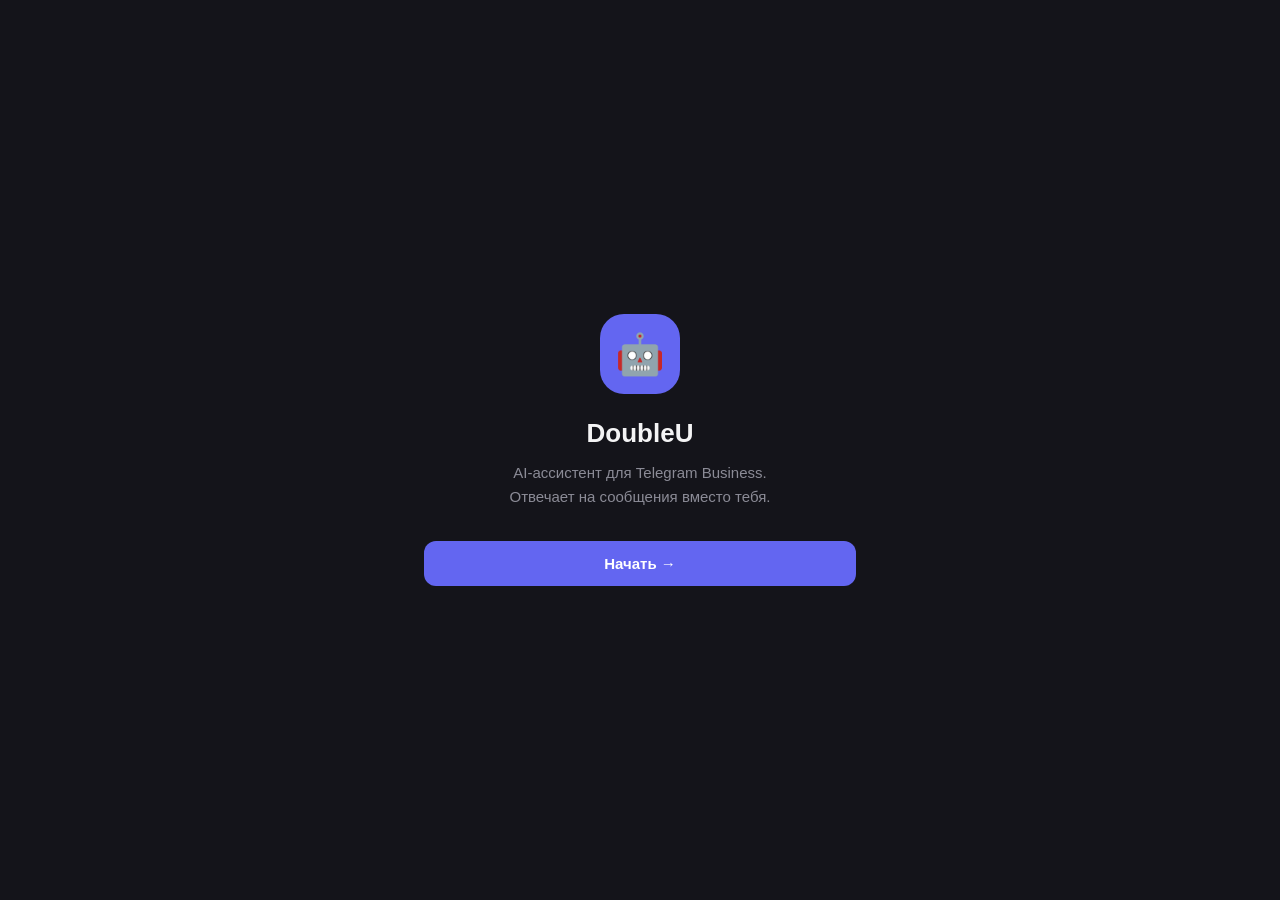
==== miniapp/index.html @ 722510c1 "<feat> init" ====
<!DOCTYPE html>
<html lang="ru">
<head>
  <meta charset="UTF-8">
  <meta name="viewport" content="width=device-width, initial-scale=1.0, viewport-fit=cover">
  <meta name="color-scheme" content="dark light">
  <title>DoubleU</title>
  <link rel="stylesheet" href="/miniapp/styles/main.css">
  <script src="https://telegram.org/js/telegram-web-app.js"></script>
</head>
<body>
  <div id="app"></div>

  <script type="module" src="/miniapp/api/client.js"></script>
  <script type="module" src="/miniapp/screens/welcome.js"></script>
  <script type="module" src="/miniapp/screens/onboarding.js"></script>
  <script type="module" src="/miniapp/screens/chats.js"></script>
  <script type="module" src="/miniapp/screens/chat.js"></script>
  <script type="module" src="/miniapp/screens/settings.js"></script>
  <script type="module" src="/miniapp/screens/add-chat.js"></script>
  <script type="module" src="/miniapp/app.js"></script>
</body>
</html>
---- miniapp/styles/main.css ----
/* DoubleU Mini App — base styles derived from prototypes, mapped to Telegram CSS vars */

:root {
  --bg:        var(--tg-theme-bg-color,        #14141A);
  --bg2:       var(--tg-theme-secondary-bg-color, #1F1F28);
  --text:      var(--tg-theme-text-color,       #F4F4F5);
  --hint:      var(--tg-theme-hint-color,       #8B8B96);
  --link:      var(--tg-theme-link-color,       #6366F1);
  --btn:       var(--tg-theme-button-color,     #6366F1);
  --btn-text:  var(--tg-theme-button-text-color, #FFFFFF);
  --accent:    #6366F1;
  --success:   #10B981;
  --warning:   #F59E0B;
  --danger:    #EF4444;
  --border:    rgba(255,255,255,0.08);
  --radius-lg: 16px;
  --radius-md: 12px;
  --radius-sm: 8px;
}

* { box-sizing: border-box; margin: 0; padding: 0; }

html, body {
  height: 100%;
  background: var(--bg);
  color: var(--text);
  font-family: -apple-system, 'SF Pro Text', 'Segoe UI', sans-serif;
  font-size: 14px;
  line-height: 1.5;
  -webkit-font-smoothing: antialiased;
  overscroll-behavior: none;
}

#app {
  height: 100%;
  display: flex;
  flex-direction: column;
  max-width: 480px;
  margin: 0 auto;
  overflow: hidden;
  position: relative;
}

/* ── Screen container ── */
.screen {
  flex: 1;
  display: flex;
  flex-direction: column;
  overflow: hidden;
  animation: screenIn 200ms ease;
}

@keyframes screenIn {
  from { opacity: 0; transform: translateY(8px); }
  to   { opacity: 1; transform: none; }
}

/* ── Top bar ── */
.topbar {
  display: flex;
  align-items: center;
  padding: 12px 16px;
  gap: 10px;
  flex-shrink: 0;
  border-bottom: 0.5px solid var(--border);
  background: var(--bg);
}

.topbar-title { flex: 1; font-size: 17px; font-weight: 600; }
.topbar-action { background: none; border: none; color: var(--hint); font-size: 14px; cursor: pointer; padding: 4px 8px; border-radius: var(--radius-sm); }
.topbar-action:active { opacity: 0.6; }

.btn-icon {
  background: none; border: none; color: var(--hint); cursor: pointer;
  padding: 6px; border-radius: 50%; display: flex; align-items: center; justify-content: center;
  transition: background 150ms;
}
.btn-icon:active { background: var(--border); }
.btn-icon svg { width: 20px; height: 20px; }

/* ── Scrollable content ── */
.scroll { flex: 1; overflow-y: auto; -webkit-overflow-scrolling: touch; padding-bottom: 20px; }

/* ── Avatar ── */
.avatar {
  border-radius: 50%;
  background: var(--accent);
  display: flex; align-items: center; justify-content: center;
  font-weight: 600; color: #fff; flex-shrink: 0;
  font-size: 13px;
}
.avatar-sm  { width: 36px; height: 36px; font-size: 12px; }
.avatar-md  { width: 44px; height: 44px; font-size: 14px; }
.avatar-lg  { width: 64px; height: 64px; font-size: 22px; }
.avatar-xl  { width: 72px; height: 72px; font-size: 26px; }

/* ── Chat list item ── */
.chat-item {
  display: flex; align-items: center; gap: 12px;
  padding: 12px 16px;
  cursor: pointer;
  transition: background 120ms;
}
.chat-item:active { background: var(--bg2); }
.chat-item + .chat-item { border-top: 0.5px solid var(--border); }

.chat-item-body { flex: 1; min-width: 0; }
.chat-item-row1 { display: flex; justify-content: space-between; align-items: center; gap: 8px; }
.chat-item-name { font-weight: 500; font-size: 14px; white-space: nowrap; overflow: hidden; text-overflow: ellipsis; }
.chat-item-time { font-size: 11px; color: var(--hint); flex-shrink: 0; }
.chat-item-row2 { display: flex; justify-content: space-between; align-items: center; gap: 8px; margin-top: 2px; }
.chat-item-preview { font-size: 13px; color: var(--hint); white-space: nowrap; overflow: hidden; text-overflow: ellipsis; }

/* ── Mode badge ── */
.mode-badge {
  font-size: 10px; font-weight: 500; padding: 2px 6px;
  border-radius: 20px; flex-shrink: 0;
  text-transform: uppercase; letter-spacing: 0.4px;
}
.mode-badge.auto       { background: rgba(16,185,129,0.18); color: var(--success); }
.mode-badge.semi_auto  { background: rgba(99,102,241,0.18); color: var(--accent); }
.mode-badge.manual     { background: rgba(245,158,11,0.18); color: var(--warning); }
.mode-badge.silent     { background: rgba(139,139,150,0.18); color: var(--hint); }
.mode-badge.disabled   { background: rgba(239,68,68,0.18); color: var(--danger); }

/* ── Draft count badge ── */
.draft-badge {
  background: var(--accent); color: #fff;
  font-size: 11px; font-weight: 600;
  min-width: 18px; height: 18px; border-radius: 9px;
  display: flex; align-items: center; justify-content: center;
  padding: 0 5px;
}

/* ── Message bubbles ── */
.messages-list { display: flex; flex-direction: column; gap: 8px; padding: 12px 16px; }

.msg-bubble {
  max-width: 82%;
  padding: 10px 14px;
  border-radius: var(--radius-md);
  font-size: 14px;
  line-height: 1.5;
  word-break: break-word;
}
.msg-bubble.incoming { background: var(--bg2); align-self: flex-start; border-bottom-left-radius: 4px; }
.msg-bubble.outgoing { background: var(--accent); color: #fff; align-self: flex-end; border-bottom-right-radius: 4px; }
.msg-time { font-size: 10px; opacity: 0.6; margin-top: 3px; text-align: right; }

/* ── Draft card ── */
.draft-card {
  margin: 8px 16px;
  background: var(--bg2);
  border: 1.5px solid var(--accent);
  border-radius: var(--radius-lg);
  overflow: hidden;
}
.draft-card-header {
  display: flex; align-items: center; gap: 8px;
  padding: 10px 14px 8px;
  border-bottom: 0.5px solid var(--border);
}
.draft-card-header-title { font-size: 12px; font-weight: 600; color: var(--accent); text-transform: uppercase; letter-spacing: 0.5px; }
.draft-source { padding: 8px 14px; font-size: 12px; color: var(--hint); font-style: italic; border-bottom: 0.5px solid var(--border); }
.draft-text { padding: 10px 14px; font-size: 14px; line-height: 1.6; color: var(--text); }
.draft-actions { display: flex; gap: 0; border-top: 0.5px solid var(--border); }
.draft-btn {
  flex: 1; background: none; border: none; color: var(--hint); font-size: 13px; font-weight: 500;
  padding: 11px 8px; cursor: pointer; transition: background 120ms;
  display: flex; align-items: center; justify-content: center; gap: 5px;
}
.draft-btn:active { background: var(--border); }
.draft-btn.primary { color: var(--accent); }
.draft-btn.danger  { color: var(--danger); }
.draft-btn + .draft-btn { border-left: 0.5px solid var(--border); }

/* ── Settings list ── */
.settings-section { padding: 20px 16px 4px; }
.settings-label { font-size: 11px; font-weight: 500; text-transform: uppercase; letter-spacing: 0.6px; color: var(--hint); margin-bottom: 6px; }
.settings-group { background: var(--bg2); border-radius: var(--radius-md); overflow: hidden; }
.settings-row {
  display: flex; align-items: center; gap: 12px;
  padding: 13px 16px;
  cursor: pointer;
  transition: background 120ms;
}
.settings-row:active { background: rgba(255,255,255,0.04); }
.settings-row + .settings-row { border-top: 0.5px solid var(--border); }
.settings-row-icon { width: 32px; height: 32px; border-radius: 8px; display: flex; align-items: center; justify-content: center; flex-shrink: 0; }
.settings-row-body { flex: 1; }
.settings-row-title { font-size: 14px; font-weight: 500; }
.settings-row-subtitle { font-size: 12px; color: var(--hint); margin-top: 1px; }
.settings-row-right { color: var(--hint); display: flex; align-items: center; gap: 6px; }
.chevron { font-size: 14px; color: var(--hint); }

/* ── Toggle ── */
.toggle { position: relative; width: 44px; height: 26px; flex-shrink: 0; }
.toggle input { opacity: 0; width: 0; height: 0; }
.toggle-track {
  position: absolute; inset: 0; border-radius: 13px;
  background: var(--border); cursor: pointer; transition: background 200ms;
}
.toggle input:checked + .toggle-track { background: var(--accent); }
.toggle-knob {
  position: absolute; top: 3px; left: 3px;
  width: 20px; height: 20px; border-radius: 50%;
  background: #fff; transition: transform 200ms;
  pointer-events: none;
}
.toggle input:checked ~ .toggle-knob { transform: translateX(18px); }

/* ── Mode selector ── */
.mode-list { display: flex; flex-direction: column; gap: 4px; padding: 8px 16px; }
.mode-option {
  display: flex; align-items: center; gap: 12px;
  padding: 12px 14px;
  border-radius: var(--radius-md);
  cursor: pointer;
  background: var(--bg2);
  transition: background 120ms;
}
.mode-option.active { background: rgba(99,102,241,0.14); }
.mode-option:active { background: rgba(99,102,241,0.2); }
.mode-option-dot { width: 20px; height: 20px; border-radius: 50%; border: 2px solid var(--border); flex-shrink: 0; transition: all 150ms; }
.mode-option.active .mode-option-dot { border-color: var(--accent); background: var(--accent); box-shadow: 0 0 0 2px rgba(99,102,241,0.3); }
.mode-option-body { flex: 1; }
.mode-option-title { font-size: 14px; font-weight: 500; }
.mode-option-desc  { font-size: 12px; color: var(--hint); margin-top: 1px; }

/* ── Button ── */
.btn {
  display: flex; align-items: center; justify-content: center; gap: 8px;
  padding: 14px 24px; border-radius: var(--radius-md);
  font-size: 15px; font-weight: 600; cursor: pointer; border: none;
  transition: opacity 150ms, transform 80ms;
}
.btn:active { opacity: 0.85; transform: scale(0.98); }
.btn-primary { background: var(--btn); color: var(--btn-text); width: 100%; }
.btn-secondary { background: var(--bg2); color: var(--text); width: 100%; }
.btn-danger { background: rgba(239,68,68,0.14); color: var(--danger); width: 100%; }

/* ── Search ── */
.search-bar {
  margin: 8px 16px;
  background: var(--bg2);
  border-radius: var(--radius-md);
  display: flex; align-items: center; gap: 8px; padding: 9px 12px;
}
.search-bar input { flex: 1; background: none; border: none; color: var(--text); font-size: 14px; outline: none; }
.search-bar input::placeholder { color: var(--hint); }
.search-icon { color: var(--hint); flex-shrink: 0; }

/* ── Empty state ── */
.empty-state { flex: 1; display: flex; flex-direction: column; align-items: center; justify-content: center; gap: 12px; padding: 40px 24px; text-align: center; }
.empty-icon { font-size: 48px; }
.empty-title { font-size: 17px; font-weight: 600; }
.empty-subtitle { font-size: 14px; color: var(--hint); }

/* ── Welcome / Onboarding ── */
.welcome-screen { flex: 1; display: flex; flex-direction: column; align-items: center; justify-content: center; gap: 20px; padding: 32px 24px; text-align: center; }
.welcome-logo { width: 80px; height: 80px; border-radius: 24px; background: var(--accent); display: flex; align-items: center; justify-content: center; font-size: 40px; }
.welcome-title { font-size: 26px; font-weight: 700; }
.welcome-subtitle { font-size: 15px; color: var(--hint); line-height: 1.6; }

.onboarding-steps { display: flex; flex-direction: column; gap: 16px; padding: 20px 16px; }
.step-card { background: var(--bg2); border-radius: var(--radius-lg); padding: 16px 18px; display: flex; gap: 14px; align-items: flex-start; }
.step-num { width: 28px; height: 28px; border-radius: 50%; background: var(--accent); color: #fff; font-size: 13px; font-weight: 700; display: flex; align-items: center; justify-content: center; flex-shrink: 0; margin-top: 1px; }
.step-body-title { font-size: 14px; font-weight: 600; }
.step-body-text { font-size: 13px; color: var(--hint); margin-top: 4px; line-height: 1.5; }

/* ── Contact list (add-chat) ── */
.contact-item {
  display: flex; align-items: center; gap: 12px;
  padding: 12px 16px; cursor: pointer; transition: background 120ms;
}
.contact-item:active { background: var(--bg2); }
.contact-item + .contact-item { border-top: 0.5px solid var(--border); }
.contact-check {
  width: 22px; height: 22px; border-radius: 50%;
  border: 2px solid var(--border); flex-shrink: 0; transition: all 150ms;
  display: flex; align-items: center; justify-content: center;
}
.contact-check.checked { background: var(--accent); border-color: var(--accent); }
.contact-check.checked::after { content: '✓'; color: #fff; font-size: 12px; font-weight: 700; }

/* ── Spinner ── */
.spinner { width: 28px; height: 28px; border: 3px solid var(--border); border-top-color: var(--accent); border-radius: 50%; animation: spin 0.75s linear infinite; }
@keyframes spin { to { transform: rotate(360deg); } }

/* ── Success animation ── */
.success-anim {
  position: fixed; inset: 0; z-index: 100;
  background: var(--bg);
  display: flex; flex-direction: column; align-items: center; justify-content: center; gap: 20px;
  animation: fadeIn 200ms ease;
}
@keyframes fadeIn { from { opacity: 0 } to { opacity: 1 } }

.success-circle {
  width: 88px; height: 88px; border-radius: 50%;
  background: rgba(16,185,129,0.14);
  display: flex; align-items: center; justify-content: center;
  animation: popIn 350ms cubic-bezier(0.34,1.56,0.64,1);
}
@keyframes popIn { from { transform: scale(0.4); opacity: 0; } to { transform: scale(1); opacity: 1; } }

.success-icon { font-size: 44px; animation: checkIn 300ms 150ms ease both; }
@keyframes checkIn { from { transform: scale(0.5) rotate(-20deg); opacity: 0; } to { transform: none; opacity: 1; } }

.success-text { font-size: 20px; font-weight: 700; animation: fadeUp 300ms 200ms ease both; }
@keyframes fadeUp { from { transform: translateY(10px); opacity: 0; } to { transform: none; opacity: 1; } }

/* Confetti particles */
.confetti-wrap { position: absolute; inset: 0; pointer-events: none; overflow: hidden; }
.confetti-dot {
  position: absolute; width: 8px; height: 8px; border-radius: 2px;
  animation: confettiFall var(--dur, 1.2s) var(--delay, 0s) ease-in both;
}
@keyframes confettiFall {
  0%   { transform: translate(0, -20px) rotate(0deg); opacity: 1; }
  100% { transform: translate(var(--tx, 0px), 100vh) rotate(var(--rot, 360deg)); opacity: 0; }
}

/* ── Revoked access banner ── */
.revoked-banner {
  margin: 12px 16px;
  padding: 12px 14px;
  background: rgba(239,68,68,0.12);
  border: 1px solid rgba(239,68,68,0.3);
  border-radius: var(--radius-md);
  font-size: 13px;
  color: var(--danger);
  line-height: 1.5;
}

/* ── Loading indicator ── */
.loading-row { display: flex; justify-content: center; padding: 32px; }

/* ── Padding helpers ── */
.p16 { padding: 16px; }
.pb16 { padding-bottom: 16px; }
.mt8  { margin-top: 8px; }
.mt16 { margin-top: 16px; }
.gap8 { gap: 8px; }
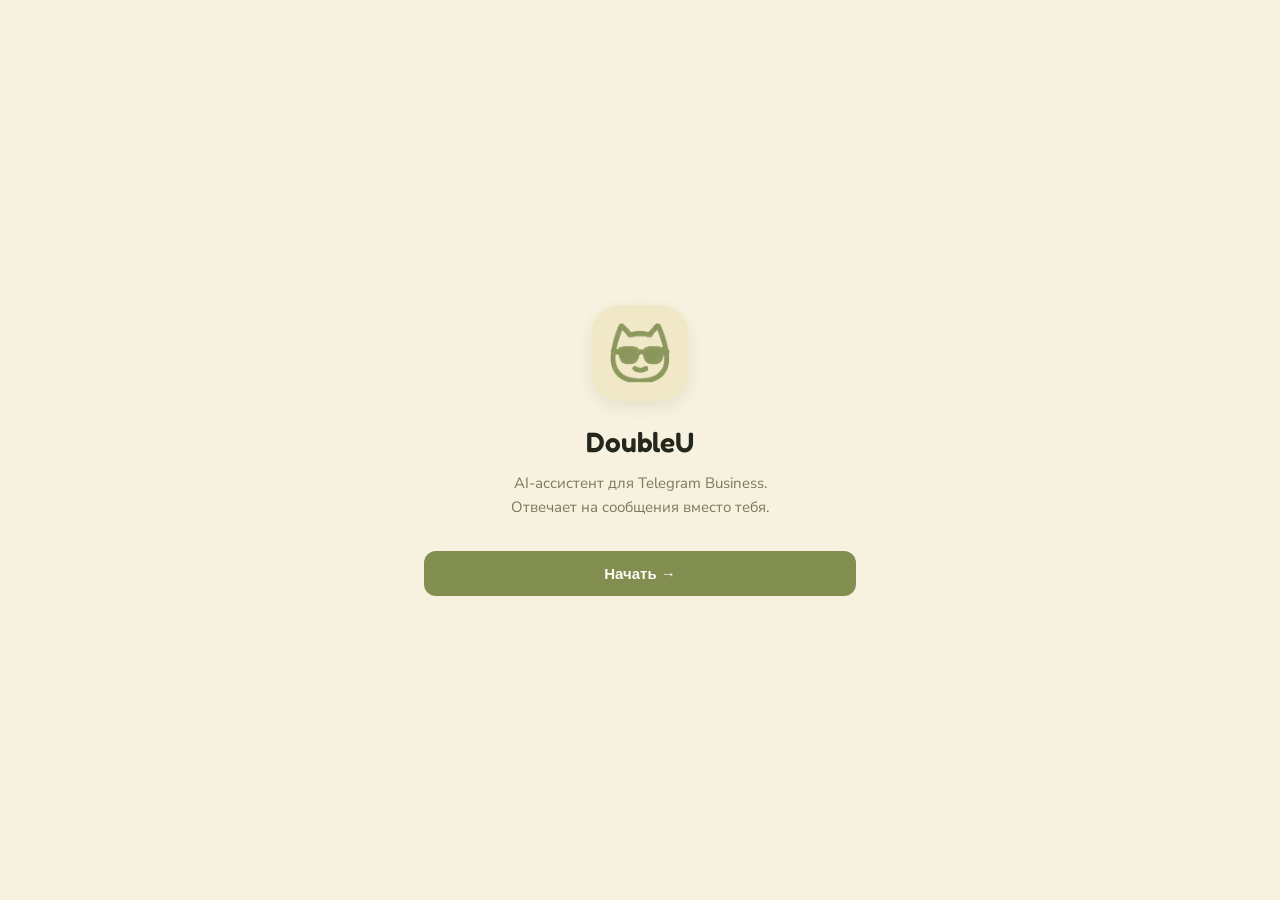
==== commit 3a56e3d7: "<feat> multibot WIP: per-bot chat namespacing, miniapp assets & screens Pre-existing in-progress wor" ====
--- a/miniapp/index.html
+++ b/miniapp/index.html
@@ -2,8 +2,8 @@
 <html lang="ru">
 <head>
   <meta charset="UTF-8">
-  <meta name="viewport" content="width=device-width, initial-scale=1.0, viewport-fit=cover">
-  <meta name="color-scheme" content="dark light">
+  <meta name="viewport" content="width=device-width, initial-scale=1.0, maximum-scale=1.0, user-scalable=no, viewport-fit=cover">
+  <meta name="color-scheme" content="light dark">
   <title>DoubleU</title>
   <link rel="stylesheet" href="/miniapp/styles/main.css">
   <script src="https://telegram.org/js/telegram-web-app.js"></script>
@@ -13,11 +13,11 @@
 
   <script type="module" src="/miniapp/api/client.js"></script>
   <script type="module" src="/miniapp/screens/welcome.js"></script>
-  <script type="module" src="/miniapp/screens/onboarding.js"></script>
   <script type="module" src="/miniapp/screens/chats.js"></script>
   <script type="module" src="/miniapp/screens/chat.js"></script>
   <script type="module" src="/miniapp/screens/settings.js"></script>
   <script type="module" src="/miniapp/screens/add-chat.js"></script>
+  <script type="module" src="/miniapp/screens/profile.js"></script>
   <script type="module" src="/miniapp/app.js"></script>
 </body>
 </html>
--- a/miniapp/styles/main.css
+++ b/miniapp/styles/main.css
@@ -1,21 +1,74 @@
-/* DoubleU Mini App — base styles derived from prototypes, mapped to Telegram CSS vars */
+/* DoubleU Mini App — base styles derived from prototypes, mapped to Telegram CSS vars.
+   Theme: the DoubleU design-system brand — warm matcha green + creamy honey, light.
+   (Supersedes the original indigo-dark placeholder; variable NAMES are unchanged so
+   every screen re-skins automatically.) See /contracts and the design system readme. */
+
+@import url('https://fonts.googleapis.com/css2?family=Fredoka:wght@400;500;600;700&family=Nunito+Sans:opsz,wght@6..12,400;6..12,500;6..12,600;6..12,700&display=swap');
 
 :root {
-  --bg:        var(--tg-theme-bg-color,        #14141A);
-  --bg2:       var(--tg-theme-secondary-bg-color, #1F1F28);
-  --text:      var(--tg-theme-text-color,       #F4F4F5);
-  --hint:      var(--tg-theme-hint-color,       #8B8B96);
-  --link:      var(--tg-theme-link-color,       #6366F1);
-  --btn:       var(--tg-theme-button-color,     #6366F1);
-  --btn-text:  var(--tg-theme-button-text-color, #FFFFFF);
-  --accent:    #6366F1;
-  --success:   #10B981;
-  --warning:   #F59E0B;
-  --danger:    #EF4444;
-  --border:    rgba(255,255,255,0.08);
+  /* ── Brand palette: matcha green + creamy honey ── */
+  --matcha-100: #E7ECCF;
+  --matcha-500: #9CA764; /* brand: Matcha Cream */
+  --matcha-600: #818E4F; /* primary action on light */
+  --matcha-700: #66723C;
+  --cream-50:  #FCFAF2;
+  --cream-100: #F7F1DF; /* brand: page background */
+  --cream-200: #F1E8C7; /* brand: Milky Honey */
+  --ink-900:   #25271C; /* warm ink — never pure black */
+  --ink-500:   #797B5C;
+  --ink-400:   #9A9B7E;
+
+  /* ── Semantic surfaces (light, warm) ── */
+  --bg:            #F7F1DF; /* page */
+  --bg2:           #FCFAF2; /* card / raised surface */
+  --surface-active:#ECE3C6; /* pressed / selected row */
+  --border-color:  #E7DCBC; /* hairlines, dividers */
+  --border:        #E0D4B2; /* outlines, toggle track, press wells */
+
+  /* ── Brand / primary (matcha) ── */
+  --accent:        #818E4F;
+  --accent-hover:  #66723C;
+  --accent-light:  #E7ECCF; /* tint text on matcha bubbles/footers */
+  --accent-soft:   #EEF1DE; /* tint backgrounds */
+
+  /* ── Text (warm ink) ── */
+  --text:          #25271C;
+  --hint:          #797B5C; /* secondary */
+  --muted:         #9A9B7E; /* tertiary */
+
+  /* ── Semantic hues (warmed to fit the palette) ── */
+  --success:       #6E9A3E; --success-soft: #E6EFCF;
+  --warning:       #CE9526; --warning-soft: #F6E8C2;
+  --danger:        #C8503C; --danger-soft:  #F4DAD2;
+
+  /* ── Per-chat mode colors (product concept) ── */
+  --mode-auto:     #6E9A3E;
+  --mode-semi:     #66723C;
+  --mode-manual:   #CE9526;
+  --mode-silent:   #9A9B7E;
+  --mode-off:      #C8503C;
+
+  /* legacy aliases for Telegram theme tokens */
+  --link:          #818E4F;
+  --btn:           #818E4F;
+  --btn-text:      #FCFAF2;
+
+  /* ── Focus ── */
+  --focus-ring:    rgba(129,142,79,0.45);
+
+  /* ── Shadows (warm-tinted, soft) — depth comes from these + hairlines,
+     not color ramps, since cards are cream-on-cream. ── */
+  --shadow-sm: 0 2px 6px rgba(53,60,36,0.07);
+  --shadow-md: 0 6px 16px rgba(53,60,36,0.09);
+
+  /* ── Radii (rounded, friendly) ── */
   --radius-lg: 16px;
   --radius-md: 12px;
   --radius-sm: 8px;
+
+  /* ── Type ── */
+  --font-display: 'Fredoka', system-ui, sans-serif;
+  --font-body:    'Nunito Sans', system-ui, -apple-system, 'Segoe UI', sans-serif;
 }
 
 * { box-sizing: border-box; margin: 0; padding: 0; }
@@ -24,11 +77,15 @@
   height: 100%;
   background: var(--bg);
   color: var(--text);
-  font-family: -apple-system, 'SF Pro Text', 'Segoe UI', sans-serif;
+  font-family: var(--font-body);
   font-size: 14px;
   line-height: 1.5;
   -webkit-font-smoothing: antialiased;
   overscroll-behavior: none;
+  touch-action: manipulation;
+  -webkit-tap-highlight-color: transparent;
+  user-select: none;
+  -webkit-user-select: none;
 }
 
 #app {
@@ -55,14 +112,16 @@
   to   { opacity: 1; transform: none; }
 }
 
-/* ── Top bar ── */
+/* ── Top bar ──
+   padding-top = our spacing (14px) + Telegram safe area (status bar + native header).
+   --inset-top is set by app.js from twa.safeAreaInset + twa.contentSafeAreaInset.
+*/
 .topbar {
   display: flex;
   align-items: center;
-  padding: 12px 16px;
+  padding: calc(14px + var(--inset-top, 0px)) 20px 12px;
   gap: 10px;
   flex-shrink: 0;
-  border-bottom: 0.5px solid var(--border);
   background: var(--bg);
 }
 
@@ -102,7 +161,7 @@
   transition: background 120ms;
 }
 .chat-item:active { background: var(--bg2); }
-.chat-item + .chat-item { border-top: 0.5px solid var(--border); }
+.chat-item + .chat-item { border-top: none; }
 
 .chat-item-body { flex: 1; min-width: 0; }
 .chat-item-row1 { display: flex; justify-content: space-between; align-items: center; gap: 8px; }
@@ -117,11 +176,11 @@
   border-radius: 20px; flex-shrink: 0;
   text-transform: uppercase; letter-spacing: 0.4px;
 }
-.mode-badge.auto       { background: rgba(16,185,129,0.18); color: var(--success); }
-.mode-badge.semi_auto  { background: rgba(99,102,241,0.18); color: var(--accent); }
-.mode-badge.manual     { background: rgba(245,158,11,0.18); color: var(--warning); }
-.mode-badge.silent     { background: rgba(139,139,150,0.18); color: var(--hint); }
-.mode-badge.disabled   { background: rgba(239,68,68,0.18); color: var(--danger); }
+.mode-badge.auto       { background: var(--success-soft); color: var(--mode-auto); }
+.mode-badge.semi_auto  { background: var(--accent-soft);  color: var(--mode-semi); }
+.mode-badge.manual     { background: var(--warning-soft); color: var(--mode-manual); }
+.mode-badge.silent     { background: var(--surface-active); color: var(--mode-silent); }
+.mode-badge.disabled   { background: var(--danger-soft);  color: var(--mode-off); }
 
 /* ── Draft count badge ── */
 .draft-badge {
@@ -132,38 +191,199 @@
   padding: 0 5px;
 }
 
+/* ── Chat topbar ── */
+.chat-topbar {
+  display: flex; align-items: center; gap: 10px;
+  padding: calc(14px + var(--inset-top, 0px)) 16px 12px;
+  border-bottom: 0.5px solid var(--border-color);
+  background: var(--bg); flex-shrink: 0;
+}
+.chat-av {
+  width: 36px; height: 36px; border-radius: 50%;
+  background: var(--accent); color: #fff;
+  display: flex; align-items: center; justify-content: center;
+  font-size: 13px; font-weight: 600; flex-shrink: 0;
+}
+.chat-topbar-info { flex: 1; min-width: 0; }
+.chat-topbar-name { font-size: 14px; font-weight: 500; color: var(--text); white-space: nowrap; overflow: hidden; text-overflow: ellipsis; }
+.chat-topbar-mode { font-size: 11px; font-weight: 500; margin-top: 1px; }
+.chat-topbar-btn {
+  width: 32px; height: 32px; flex-shrink: 0;
+  background: var(--bg2); border: none; border-radius: 10px;
+  display: flex; align-items: center; justify-content: center;
+  cursor: pointer; font-size: 16px; color: var(--hint);
+  transition: background 120ms;
+}
+.chat-topbar-btn:active { background: var(--surface-active); }
+
+/* ── Message list ── */
+.msg-list-inner {
+  display: flex; flex-direction: column; gap: 10px; padding: 14px;
+}
+
+/* ── Date separator ── */
+.msg-date-sep {
+  display: flex; justify-content: center; margin: 4px 0;
+}
+.msg-date-sep span {
+  font-size: 10px; color: var(--muted);
+  background: var(--bg2); padding: 3px 10px; border-radius: 10px;
+}
+
 /* ── Message bubbles ── */
-.messages-list { display: flex; flex-direction: column; gap: 8px; padding: 12px 16px; }
-
 .msg-bubble {
-  max-width: 82%;
-  padding: 10px 14px;
-  border-radius: var(--radius-md);
-  font-size: 14px;
-  line-height: 1.5;
+  max-width: 78%;
+  padding: 9px 12px;
   word-break: break-word;
 }
-.msg-bubble.incoming { background: var(--bg2); align-self: flex-start; border-bottom-left-radius: 4px; }
-.msg-bubble.outgoing { background: var(--accent); color: #fff; align-self: flex-end; border-bottom-right-radius: 4px; }
-.msg-time { font-size: 10px; opacity: 0.6; margin-top: 3px; text-align: right; }
+.msg-text { font-size: 13px; line-height: 1.4; margin: 0; }
+
+.msg-in {
+  background: var(--bg2);
+  border-radius: 16px 16px 16px 4px;
+  align-self: flex-start;
+  color: var(--text);
+}
+.msg-time-in { font-size: 9px; color: var(--muted); margin: 3px 0 0; text-align: right; }
+
+.msg-out {
+  background: var(--accent);
+  border-radius: 16px 16px 4px 16px;
+  align-self: flex-end;
+  color: #fff;
+}
+
+/* Inline pending draft — right-aligned like outgoing, but visually distinct */
+.msg-draft {
+  background: var(--bg2);
+  border: 1.5px dashed var(--accent);
+  color: var(--text);
+}
+.msg-footer-out {
+  display: flex; align-items: center; justify-content: flex-end;
+  gap: 4px; margin-top: 3px;
+}
+.msg-footer-du   { font-size: 9px; color: var(--accent-light); }
+.msg-footer-time { font-size: 9px; color: var(--accent-light); }
+
+/* ── Draft panel ── */
+.draft-panel {
+  padding: 10px 12px calc(10px + var(--inset-bottom, 0px));
+  border-top: 0.5px solid var(--border-color);
+  background: var(--bg);
+  flex-shrink: 0;
+}
+.draft-panel-header {
+  display: flex; align-items: center; justify-content: space-between;
+  margin: 0 4px 6px;
+}
+.draft-panel-label { display: flex; align-items: center; gap: 6px; }
+.draft-panel-dot {
+  width: 16px; height: 16px; border-radius: 50%;
+  background: var(--accent); color: #fff;
+  display: flex; align-items: center; justify-content: center;
+  font-size: 9px; flex-shrink: 0;
+}
+.draft-panel-title {
+  font-size: 10px; font-weight: 500; text-transform: uppercase;
+  letter-spacing: 0.5px; color: var(--accent);
+}
+.draft-icon-btn {
+  background: none; border: none; cursor: pointer;
+  font-size: 15px; padding: 2px 3px; opacity: 0.8;
+}
+.draft-icon-btn:active { opacity: 1; }
+
+.draft-bubble {
+  background: var(--bg2);
+  border: 1px solid var(--accent);
+  border-radius: 18px;
+  padding: 10px 12px;
+  margin-bottom: 8px;
+}
+.draft-bubble-text { font-size: 13px; color: var(--text); line-height: 1.45; margin: 0; }
+.draft-bubble-actions {
+  display: flex; gap: 4px; margin-top: 8px;
+  padding-top: 8px; border-top: 0.5px solid var(--border-color);
+}
+.draft-text-btn {
+  background: none; border: none; cursor: pointer;
+  font-size: 11px; color: var(--hint); padding: 2px 6px;
+  display: flex; align-items: center; gap: 3px;
+  border-radius: 6px; transition: background 120ms;
+}
+.draft-text-btn:active { background: var(--surface-active); color: var(--text); }
+
+.draft-send-row { display: flex; gap: 8px; }
+.draft-trash-btn {
+  width: 38px; height: 38px; flex-shrink: 0;
+  background: var(--bg2); border: none; border-radius: 12px;
+  cursor: pointer; font-size: 16px;
+  display: flex; align-items: center; justify-content: center;
+  transition: background 120ms;
+}
+.draft-trash-btn:active { background: var(--danger-soft); }
+.draft-send-btn {
+  flex: 1; background: var(--accent); color: #fff;
+  border: none; border-radius: 12px; padding: 10px;
+  font-size: 14px; font-weight: 500; cursor: pointer;
+  display: flex; align-items: center; justify-content: center; gap: 6px;
+  transition: opacity 120ms;
+}
+.draft-send-btn:active { opacity: 0.8; }
+
+/* Back/cancel button in draft panel editing & refining modes */
+.draft-back-btn {
+  height: 38px; padding: 0 14px; flex-shrink: 0;
+  background: var(--bg2); border: 1px solid var(--border-color); border-radius: 12px;
+  color: var(--hint); font-size: 13px; cursor: pointer;
+  display: flex; align-items: center; gap: 4px;
+  transition: background 120ms;
+}
+.draft-back-btn:active { background: var(--surface-active); color: var(--text); }
+
+/* Label inside refining bubble */
+.draft-refine-label {
+  font-size: 11px; color: var(--muted); text-transform: uppercase;
+  letter-spacing: 0.4px; margin-bottom: 6px;
+}
+
+/* Draft source message (issue 4) */
+.draft-source-msg {
+  display: flex; flex-direction: column; gap: 2px;
+  padding: 6px 10px; margin-bottom: 6px;
+  background: var(--surface-active); border-radius: 10px;
+  border-left: 3px solid var(--hint);
+}
+.draft-source-label { font-size: 10px; color: var(--muted); text-transform: uppercase; letter-spacing: 0.3px; }
+.draft-source-text { font-size: 12px; color: var(--hint); line-height: 1.4;
+  overflow: hidden; display: -webkit-box; -webkit-line-clamp: 2; -webkit-box-orient: vertical; }
+
+/* Draft inline edit textarea (issue 2) */
+.draft-edit-textarea {
+  width: 100%; min-height: 72px;
+  background: transparent; border: none; outline: none; resize: none;
+  font-size: 13px; color: var(--text); line-height: 1.45;
+  font-family: inherit;
+}
 
 /* ── Draft card ── */
 .draft-card {
   margin: 8px 16px;
   background: var(--bg2);
-  border: 1.5px solid var(--accent);
   border-radius: var(--radius-lg);
   overflow: hidden;
+  /* Subtle left accent line instead of full border */
+  border-left: 3px solid var(--accent);
 }
 .draft-card-header {
   display: flex; align-items: center; gap: 8px;
   padding: 10px 14px 8px;
-  border-bottom: 0.5px solid var(--border);
 }
 .draft-card-header-title { font-size: 12px; font-weight: 600; color: var(--accent); text-transform: uppercase; letter-spacing: 0.5px; }
-.draft-source { padding: 8px 14px; font-size: 12px; color: var(--hint); font-style: italic; border-bottom: 0.5px solid var(--border); }
-.draft-text { padding: 10px 14px; font-size: 14px; line-height: 1.6; color: var(--text); }
-.draft-actions { display: flex; gap: 0; border-top: 0.5px solid var(--border); }
+.draft-source { padding: 0 14px 8px; font-size: 12px; color: var(--hint); font-style: italic; }
+.draft-text { padding: 8px 14px 12px; font-size: 14px; line-height: 1.6; color: var(--text); }
+.draft-actions { display: flex; gap: 0; background: rgba(53,60,36,0.03); }
 .draft-btn {
   flex: 1; background: none; border: none; color: var(--hint); font-size: 13px; font-weight: 500;
   padding: 11px 8px; cursor: pointer; transition: background 120ms;
@@ -172,20 +392,20 @@
 .draft-btn:active { background: var(--border); }
 .draft-btn.primary { color: var(--accent); }
 .draft-btn.danger  { color: var(--danger); }
-.draft-btn + .draft-btn { border-left: 0.5px solid var(--border); }
+.draft-btn + .draft-btn { border-left: none; }
 
 /* ── Settings list ── */
 .settings-section { padding: 20px 16px 4px; }
 .settings-label { font-size: 11px; font-weight: 500; text-transform: uppercase; letter-spacing: 0.6px; color: var(--hint); margin-bottom: 6px; }
-.settings-group { background: var(--bg2); border-radius: var(--radius-md); overflow: hidden; }
+.settings-group { background: var(--bg2); border-radius: var(--radius-md); overflow: hidden; box-shadow: var(--shadow-sm); }
 .settings-row {
   display: flex; align-items: center; gap: 12px;
   padding: 13px 16px;
   cursor: pointer;
   transition: background 120ms;
 }
-.settings-row:active { background: rgba(255,255,255,0.04); }
-.settings-row + .settings-row { border-top: 0.5px solid var(--border); }
+.settings-row:active { background: var(--surface-active); }
+.settings-row + .settings-row { border-top: none; }
 .settings-row-icon { width: 32px; height: 32px; border-radius: 8px; display: flex; align-items: center; justify-content: center; flex-shrink: 0; }
 .settings-row-body { flex: 1; }
 .settings-row-title { font-size: 14px; font-weight: 500; }
@@ -219,10 +439,10 @@
   background: var(--bg2);
   transition: background 120ms;
 }
-.mode-option.active { background: rgba(99,102,241,0.14); }
-.mode-option:active { background: rgba(99,102,241,0.2); }
+.mode-option.active { background: var(--accent-soft); }
+.mode-option:active { background: var(--surface-active); }
 .mode-option-dot { width: 20px; height: 20px; border-radius: 50%; border: 2px solid var(--border); flex-shrink: 0; transition: all 150ms; }
-.mode-option.active .mode-option-dot { border-color: var(--accent); background: var(--accent); box-shadow: 0 0 0 2px rgba(99,102,241,0.3); }
+.mode-option.active .mode-option-dot { border-color: var(--accent); background: var(--accent); box-shadow: 0 0 0 2px var(--focus-ring); }
 .mode-option-body { flex: 1; }
 .mode-option-title { font-size: 14px; font-weight: 500; }
 .mode-option-desc  { font-size: 12px; color: var(--hint); margin-top: 1px; }
@@ -237,7 +457,7 @@
 .btn:active { opacity: 0.85; transform: scale(0.98); }
 .btn-primary { background: var(--btn); color: var(--btn-text); width: 100%; }
 .btn-secondary { background: var(--bg2); color: var(--text); width: 100%; }
-.btn-danger { background: rgba(239,68,68,0.14); color: var(--danger); width: 100%; }
+.btn-danger { background: var(--danger-soft); color: var(--danger); width: 100%; }
 
 /* ── Search ── */
 .search-bar {
@@ -258,12 +478,18 @@
 
 /* ── Welcome / Onboarding ── */
 .welcome-screen { flex: 1; display: flex; flex-direction: column; align-items: center; justify-content: center; gap: 20px; padding: 32px 24px; text-align: center; }
-.welcome-logo { width: 80px; height: 80px; border-radius: 24px; background: var(--accent); display: flex; align-items: center; justify-content: center; font-size: 40px; }
-.welcome-title { font-size: 26px; font-weight: 700; }
+.welcome-logo {
+  width: 96px; height: 96px; border-radius: 28px;
+  background: var(--cream-200);
+  display: flex; align-items: center; justify-content: center;
+  font-size: 40px; overflow: hidden; box-shadow: var(--shadow-md, 0 6px 16px rgba(53,60,36,0.09));
+}
+.welcome-logo img { width: 76%; height: 76%; object-fit: contain; }
+.welcome-title { font-size: 28px; font-weight: 600; letter-spacing: -0.01em; }
 .welcome-subtitle { font-size: 15px; color: var(--hint); line-height: 1.6; }
 
 .onboarding-steps { display: flex; flex-direction: column; gap: 16px; padding: 20px 16px; }
-.step-card { background: var(--bg2); border-radius: var(--radius-lg); padding: 16px 18px; display: flex; gap: 14px; align-items: flex-start; }
+.step-card { background: var(--bg2); border-radius: var(--radius-lg); padding: 16px 18px; display: flex; gap: 14px; align-items: flex-start; box-shadow: var(--shadow-sm); }
 .step-num { width: 28px; height: 28px; border-radius: 50%; background: var(--accent); color: #fff; font-size: 13px; font-weight: 700; display: flex; align-items: center; justify-content: center; flex-shrink: 0; margin-top: 1px; }
 .step-body-title { font-size: 14px; font-weight: 600; }
 .step-body-text { font-size: 13px; color: var(--hint); margin-top: 4px; line-height: 1.5; }
@@ -274,7 +500,7 @@
   padding: 12px 16px; cursor: pointer; transition: background 120ms;
 }
 .contact-item:active { background: var(--bg2); }
-.contact-item + .contact-item { border-top: 0.5px solid var(--border); }
+.contact-item + .contact-item { border-top: none; }
 .contact-check {
   width: 22px; height: 22px; border-radius: 50%;
   border: 2px solid var(--border); flex-shrink: 0; transition: all 150ms;
@@ -298,7 +524,7 @@
 
 .success-circle {
   width: 88px; height: 88px; border-radius: 50%;
-  background: rgba(16,185,129,0.14);
+  background: var(--success-soft);
   display: flex; align-items: center; justify-content: center;
   animation: popIn 350ms cubic-bezier(0.34,1.56,0.64,1);
 }
@@ -325,8 +551,8 @@
 .revoked-banner {
   margin: 12px 16px;
   padding: 12px 14px;
-  background: rgba(239,68,68,0.12);
-  border: 1px solid rgba(239,68,68,0.3);
+  background: var(--danger-soft);
+  border: 1px solid rgba(200,80,60,0.35);
   border-radius: var(--radius-md);
   font-size: 13px;
   color: var(--danger);
@@ -335,6 +561,201 @@
 
 /* ── Loading indicator ── */
 .loading-row { display: flex; justify-content: center; padding: 32px; }
+
+/* ── Tabs ── */
+.tabs {
+  display: flex;
+  background: var(--bg);
+  flex-shrink: 0;
+  padding: 0 20px;
+  gap: 0;
+}
+.tab-btn {
+  flex: 1; background: none; border: none;
+  padding: 12px 8px; font-size: 13px; font-weight: 500;
+  color: var(--hint); cursor: pointer;
+  border-bottom: 2px solid transparent;
+  transition: color 150ms, border-color 150ms;
+  text-align: center;
+}
+.tab-btn.active { color: var(--accent); border-bottom-color: var(--accent); }
+
+/* ── Input fields ── */
+.field-group { display: flex; flex-direction: column; gap: 4px; }
+.field-label { font-size: 11px; font-weight: 500; text-transform: uppercase; letter-spacing: 0.5px; color: var(--hint); }
+.field-input {
+  background: var(--bg2); border: none; border-radius: var(--radius-md);
+  padding: 12px 14px; color: var(--text); font-size: 14px; width: 100%; outline: none;
+  transition: box-shadow 150ms;
+}
+.field-input:focus { box-shadow: 0 0 0 3px var(--focus-ring); }
+.field-textarea { min-height: 88px; resize: none; line-height: 1.5; }
+.field-select {
+  background: var(--bg2); border: none; border-radius: var(--radius-md);
+  padding: 12px 14px; color: var(--text); font-size: 14px; width: 100%;
+  outline: none; appearance: none;
+  background-image: url("data:image/svg+xml,%3Csvg width='12' height='8' viewBox='0 0 12 8' fill='none' xmlns='http://www.w3.org/2000/svg'%3E%3Cpath d='M1 1L6 7L11 1' stroke='%23797B5C' stroke-width='1.5' stroke-linecap='round'/%3E%3C/svg%3E");
+  background-repeat: no-repeat;
+  background-position: right 14px center;
+}
+.field-select option { background: var(--bg2); }
+
+/* ── Suggested section ── */
+.section-header {
+  display: flex; align-items: center; justify-content: space-between;
+  padding: 14px 20px 6px;
+}
+.section-title { font-size: 12px; font-weight: 600; text-transform: uppercase; letter-spacing: 0.6px; color: var(--hint); }
+.section-action { font-size: 12px; color: var(--accent); background: none; border: none; cursor: pointer; padding: 2px 0; }
+
+/* ── Chat info button ── */
+.chat-info-btn {
+  background: none; border: none; color: var(--hint); cursor: pointer;
+  padding: 6px; border-radius: 50%;
+  display: flex; align-items: center; justify-content: center;
+  font-size: 16px; flex-shrink: 0;
+  transition: color 150ms;
+}
+.chat-info-btn:active { color: var(--accent); }
+
+/* ── Chats screen header ── */
+.chats-header {
+  display: flex;
+  align-items: center;
+  justify-content: space-between;
+  padding: calc(20px + var(--inset-top, 0px)) 20px 12px;
+  flex-shrink: 0;
+}
+.chats-header-left { display: flex; flex-direction: column; }
+.chats-header-brand {
+  font-size: 11px; font-weight: 500; letter-spacing: 0.5px;
+  text-transform: uppercase; color: var(--accent); margin-bottom: 2px;
+}
+.chats-header-title { font-size: 22px; font-weight: 500; letter-spacing: -0.3px; }
+.chats-header-add {
+  width: 36px; height: 36px; border-radius: 12px;
+  background: var(--accent); border: none; cursor: pointer;
+  display: flex; align-items: center; justify-content: center;
+  color: #fff; font-size: 22px; line-height: 1; flex-shrink: 0;
+  transition: opacity 120ms;
+}
+.chats-header-add:active { opacity: 0.75; }
+
+/* ── Chat list item (prototype layout) ── */
+.chat-item {
+  display: flex; align-items: center; gap: 12px;
+  padding: 12px;
+  border-radius: 14px;
+  cursor: pointer;
+  transition: background 120ms;
+  margin: 0 12px;
+}
+.chat-item.has-drafts { background: var(--bg2); }
+.chat-item:active { background: var(--surface-active); }
+.chat-item + .chat-item { border-top: none; }
+
+.chat-item-body { flex: 1; min-width: 0; }
+.chat-item-row1 { display: flex; justify-content: space-between; align-items: baseline; gap: 8px; }
+.chat-item-name { font-weight: 500; font-size: 14px; white-space: nowrap; overflow: hidden; text-overflow: ellipsis; }
+.chat-item-time { font-size: 11px; color: var(--muted); flex-shrink: 0; }
+.chat-draft-count {
+  font-size: 11px; font-weight: 600; color: var(--accent);
+  background: var(--surface-active); padding: 1px 7px; border-radius: 8px; flex-shrink: 0;
+}
+.chat-item-row2 { display: flex; align-items: center; gap: 6px; margin-top: 2px; }
+.chat-item-preview { font-size: 12px; color: var(--hint); white-space: nowrap; overflow: hidden; text-overflow: ellipsis; }
+.chat-mode-inline {
+  font-size: 12px; font-weight: 500; white-space: nowrap; flex-shrink: 0;
+}
+.chat-mode-inline.auto      { color: var(--success); }
+.chat-mode-inline.semi_auto { color: var(--accent); }
+.chat-mode-inline.manual    { color: var(--warning); }
+.chat-mode-inline.silent    { color: var(--muted); }
+.chat-mode-inline.disabled  { color: var(--muted); }
+
+/* ── Bottom navigation bar ── */
+.bottom-nav {
+  display: flex;
+  justify-content: space-around;
+  align-items: center;
+  padding: 10px 16px calc(14px + var(--inset-bottom, 0px));
+  border-top: 0.5px solid var(--border-color);
+  background: var(--bg);
+  flex-shrink: 0;
+}
+.bottom-nav-item {
+  display: flex; flex-direction: column; align-items: center; gap: 2px;
+  background: none; border: none; cursor: pointer; padding: 0; min-width: 52px;
+  transition: opacity 120ms;
+}
+.bottom-nav-item:active { opacity: 0.6; }
+.bottom-nav-icon { font-size: 22px; line-height: 1; }
+.bottom-nav-label { font-size: 10px; font-weight: 500; }
+.bottom-nav-item.active .bottom-nav-icon,
+.bottom-nav-item.active .bottom-nav-label { color: var(--accent); }
+.bottom-nav-item:not(.active) .bottom-nav-icon,
+.bottom-nav-item:not(.active) .bottom-nav-label { color: var(--muted); }
+
+/* ── Avatar colors ── */
+.avatar-accent  { background: var(--accent); }
+.avatar-muted   { background: var(--surface-active); }
+
+/* ── Suggested contact add button ── */
+.suggested-add-btn {
+  background: var(--success); color: #fff;
+  border: none; border-radius: 8px;
+  font-size: 11px; font-weight: 600; padding: 2px 8px;
+  cursor: pointer; flex-shrink: 0; white-space: nowrap;
+}
+.suggested-add-btn:active { opacity: 0.75; }
+
+/* ── Settings screen ── */
+.st-content { display: flex; flex-direction: column; gap: 20px; padding: 16px 14px 32px; }
+.st-section {}
+.st-section-label {
+  font-size: 10px; font-weight: 500; text-transform: uppercase;
+  letter-spacing: 0.5px; color: var(--muted);
+  padding: 0 4px 8px;
+}
+.st-card { background: var(--bg2); border-radius: 14px; overflow: hidden; box-shadow: var(--shadow-sm); }
+.st-card-divider-wrap {}
+.st-divider { border-bottom: 0.5px solid var(--border-color); }
+
+/* Mode rows */
+.st-mode-row {
+  display: flex; align-items: center; gap: 10px;
+  padding: 11px 12px; cursor: pointer;
+  transition: background 120ms;
+}
+.st-mode-row:active { background: var(--surface-active); }
+.st-mode-row.st-mode-active { background: var(--surface-active); }
+.st-mode-row.st-mode-locked { cursor: default; }
+.st-mode-icon { font-size: 18px; flex-shrink: 0; color: var(--muted); width: 20px; text-align: center; }
+.st-mode-row.st-mode-active .st-mode-icon { color: var(--accent); }
+.st-mode-body { flex: 1; min-width: 0; }
+.st-mode-name { font-size: 13px; color: var(--text); margin: 0; }
+.st-mode-name-active { font-weight: 500; }
+.st-mode-name-locked { color: var(--muted); }
+.st-mode-desc { font-size: 11px; color: var(--muted); margin: 1px 0 0; }
+.st-mode-row.st-mode-active .st-mode-desc { color: #C7C7D1; }
+.st-mode-lock-badge {
+  font-size: 10px; font-weight: 500; color: var(--accent);
+  background: var(--surface-active); padding: 3px 8px; border-radius: 8px; flex-shrink: 0;
+}
+
+/* Generic rows */
+.st-row {
+  display: flex; align-items: center; gap: 10px;
+  padding: 12px; cursor: pointer;
+  transition: background 120ms;
+}
+.st-row:active { background: var(--surface-active); }
+.st-row-link:active { background: var(--surface-active); }
+.st-row-icon { font-size: 18px; flex-shrink: 0; }
+.st-row-body { flex: 1; min-width: 0; }
+.st-row-title { font-size: 13px; color: var(--text); margin: 0; }
+.st-row-desc { font-size: 11px; color: var(--muted); margin: 1px 0 0; }
+.st-chevron { font-size: 18px; color: var(--muted); }
 
 /* ── Padding helpers ── */
 .p16 { padding: 16px; }
@@ -342,3 +763,211 @@
 .mt8  { margin-top: 8px; }
 .mt16 { margin-top: 16px; }
 .gap8 { gap: 8px; }
+
+/* ── Role cards (roles screen) ── */
+.role-card {
+  display: flex; align-items: flex-start; gap: 12px;
+  background: var(--bg2); border-radius: 14px;
+  padding: 14px; margin: 0 12px;
+  cursor: pointer; transition: background 120ms;
+  box-shadow: var(--shadow-sm);
+}
+.role-card:active { background: var(--surface-active); }
+.role-card-icon {
+  width: 44px; height: 44px; border-radius: 12px; flex-shrink: 0;
+  background: var(--accent-soft);
+  display: flex; align-items: center; justify-content: center;
+  font-size: 20px;
+}
+.role-card-body { flex: 1; min-width: 0; }
+.role-card-name { font-size: 14px; font-weight: 500; color: var(--text); }
+.role-card-desc {
+  font-size: 12px; color: var(--hint); margin-top: 2px; line-height: 1.4;
+  overflow: hidden; display: -webkit-box; -webkit-line-clamp: 2; -webkit-box-orient: vertical;
+}
+.role-card-usage {
+  font-size: 11px; font-weight: 500; color: var(--accent);
+  background: var(--surface-active); padding: 2px 8px; border-radius: 8px;
+  flex-shrink: 0; white-space: nowrap;
+}
+
+/* ── Role chip in chat list / chat topbar ── */
+.role-chip {
+  font-size: 11px; font-weight: 500; color: var(--accent);
+  white-space: nowrap; flex-shrink: 0; overflow: hidden; text-overflow: ellipsis;
+  max-width: 110px;
+}
+
+/* ── Fact rows (memory viewer) ── */
+.fact-row {
+  display: flex; align-items: flex-start; gap: 10px;
+  padding: 10px 12px;
+}
+.fact-row-body { flex: 1; min-width: 0; }
+.fact-row-text { font-size: 13px; color: var(--text); line-height: 1.4; margin: 0; }
+.fact-row-meta { display: flex; align-items: center; gap: 6px; margin-top: 3px; }
+.fact-type-badge {
+  font-size: 10px; font-weight: 500; padding: 1px 7px; border-radius: 8px;
+  background: var(--surface-active); color: var(--hint); white-space: nowrap;
+}
+.fact-type-badge.preference   { background: var(--accent-soft);   color: var(--accent); }
+.fact-type-badge.commitment   { background: var(--warning-soft);  color: var(--warning); }
+.fact-type-badge.event        { background: var(--success-soft);  color: var(--success); }
+.fact-type-badge.health,
+.fact-type-badge.taboo        { background: var(--danger-soft);   color: var(--danger); }
+.fact-delete-btn {
+  background: none; border: none; cursor: pointer;
+  font-size: 14px; color: var(--muted); padding: 2px 6px; flex-shrink: 0;
+  border-radius: 6px; transition: color 120ms;
+}
+.fact-delete-btn:active { color: var(--danger); }
+
+/* ── Suggestion cards (AI profile suggestions) ── */
+.suggestion-card { padding: 12px; }
+.suggestion-card-title { font-size: 13px; color: var(--text); line-height: 1.45; margin: 0; }
+.suggestion-card-rationale { font-size: 11px; color: var(--muted); margin: 3px 0 0; line-height: 1.4; }
+.suggestion-card-actions { display: flex; gap: 8px; margin-top: 10px; }
+.suggestion-btn {
+  flex: 1; border: none; border-radius: 10px; padding: 8px;
+  font-size: 12px; font-weight: 500; cursor: pointer;
+  transition: opacity 120ms;
+}
+.suggestion-btn:active { opacity: 0.75; }
+.suggestion-btn.accept { background: var(--success-soft); color: var(--success); }
+.suggestion-btn.reject { background: var(--surface-active); color: var(--hint); }
+
+/* ── Summary result card ── */
+.summary-result {
+  background: var(--surface-active); border-radius: 12px;
+  padding: 12px; margin-top: 8px;
+  font-size: 13px; color: var(--text); line-height: 1.5;
+}
+.summary-result-items { margin: 8px 0 0; padding-left: 18px; }
+.summary-result-items li { font-size: 12px; color: var(--hint); margin-top: 3px; }
+
+/* ── Inline picker (role selection inside settings) ── */
+.picker-list { border-top: 0.5px solid var(--border-color); }
+.picker-row {
+  display: flex; align-items: center; gap: 10px;
+  padding: 11px 12px; cursor: pointer;
+  transition: background 120ms;
+}
+.picker-row:active { background: var(--surface-active); }
+.picker-row-icon { font-size: 16px; flex-shrink: 0; color: var(--muted); width: 20px; text-align: center; }
+.picker-row.picker-active .picker-row-icon { color: var(--accent); }
+.picker-row-name { flex: 1; font-size: 13px; color: var(--text); }
+.picker-row.picker-active .picker-row-name { font-weight: 500; }
+
+/* ── Status dot (connection state on Я screen) ── */
+.status-dot {
+  width: 8px; height: 8px; border-radius: 50%; flex-shrink: 0;
+  display: inline-block;
+}
+.status-dot.ok     { background: var(--success); box-shadow: 0 0 6px rgba(110,154,62,0.55); }
+.status-dot.bad    { background: var(--danger); }
+.status-dot.idle   { background: var(--muted); }
+
+/* ── Danger zone confirm input ── */
+.danger-confirm-input {
+  background: var(--bg); border: 1px solid rgba(200,80,60,0.45);
+  border-radius: var(--radius-md);
+  padding: 12px 14px; color: var(--text); font-size: 14px; width: 100%;
+  outline: none; text-align: center; letter-spacing: 0.5px;
+}
+.danger-confirm-input:focus { border-color: var(--danger); }
+
+/* ── Bottom sheet (burger menu on "+") ── */
+.sheet-overlay {
+  position: fixed; inset: 0; z-index: 90;
+  background: rgba(0,0,0,0.55);
+  display: flex; align-items: flex-end;
+  animation: fadeIn 150ms ease;
+}
+.sheet {
+  width: 100%; max-width: 480px; margin: 0 auto;
+  background: var(--bg2);
+  border-radius: 18px 18px 0 0;
+  padding: 8px 12px calc(16px + var(--inset-bottom, 0px));
+  animation: sheetUp 200ms ease;
+}
+@keyframes sheetUp { from { transform: translateY(40px); opacity: 0; } to { transform: none; opacity: 1; } }
+.sheet-handle {
+  width: 36px; height: 4px; border-radius: 2px;
+  background: var(--surface-active); margin: 4px auto 10px;
+}
+.sheet-item {
+  display: flex; align-items: center; gap: 12px;
+  padding: 12px; border-radius: 12px; cursor: pointer;
+  transition: background 120ms;
+}
+.sheet-item:active { background: var(--surface-active); }
+.sheet-item-icon {
+  width: 40px; height: 40px; border-radius: 11px; flex-shrink: 0;
+  background: var(--surface-active);
+  display: flex; align-items: center; justify-content: center; font-size: 19px;
+}
+.sheet-item-body { flex: 1; min-width: 0; }
+.sheet-item-title { font-size: 14px; font-weight: 500; color: var(--text); margin: 0; }
+.sheet-item-desc { font-size: 12px; color: var(--hint); margin: 1px 0 0; }
+
+/* ── Bot card (home → Боты) ── */
+.bot-card {
+  display: flex; align-items: center; gap: 12px;
+  background: var(--bg2); border-radius: 14px;
+  padding: 14px; margin: 4px 12px 8px;
+  box-shadow: var(--shadow-sm);
+}
+
+/* ── Locked personal chats ── */
+.locked-banner {
+  margin: 4px 16px 8px;
+  padding: 10px 12px;
+  background: var(--bg2);
+  border-radius: 12px;
+  font-size: 12px; color: var(--hint); line-height: 1.5;
+}
+.chat-item-locked { opacity: 0.55; }
+
+/* ── Nav badge (pending suggestions counter on Я tab) ── */
+.bottom-nav-item { position: relative; }
+.nav-badge {
+  position: absolute; top: -4px; right: 4px;
+  min-width: 16px; height: 16px; border-radius: 8px;
+  background: var(--accent); color: #fff;
+  font-size: 10px; font-weight: 600;
+  display: flex; align-items: center; justify-content: center;
+  padding: 0 4px;
+}
+
+/* ── Brand glyphs (emoji replacements) ──
+   Self-coloured SVG/PNG sized to the surrounding font (1em), so they scale with
+   whatever context they land in — 22px nav icon, 48px empty-state, 13px inline. */
+.glyph-text { white-space: inherit; }
+.glyph {
+  width: 1.05em; height: 1.05em;
+  display: inline-block; vertical-align: -0.18em;
+  object-fit: contain;
+}
+/* Inactive bottom-nav icons read as muted (we can't recolour the image). */
+.bottom-nav-item:not(.active) .glyph { opacity: 0.5; }
+
+/* ── Cat avatars ──
+   The sunglasses-cat family (matcha stroke) sits on a Milky-Honey circle in
+   place of initials for work chats. */
+.avatar-cat, .chat-av.avatar-cat { background: var(--cream-200); }
+.avatar-cat .cat-face, .chat-av .cat-face {
+  width: 78%; height: 78%; object-fit: contain; display: block;
+}
+
+/* ── Brand display type ──
+   Fredoka (rounded geometric) on titles + the tracked brand kicker, echoing the
+   chunky DoU wordmark. Body/UI stays in Nunito Sans. */
+.topbar-title,
+.chats-header-title,
+.welcome-title,
+.empty-title,
+.success-text,
+.chats-header-brand {
+  font-family: var(--font-display);
+}
+.chats-header-brand { color: var(--accent); }
